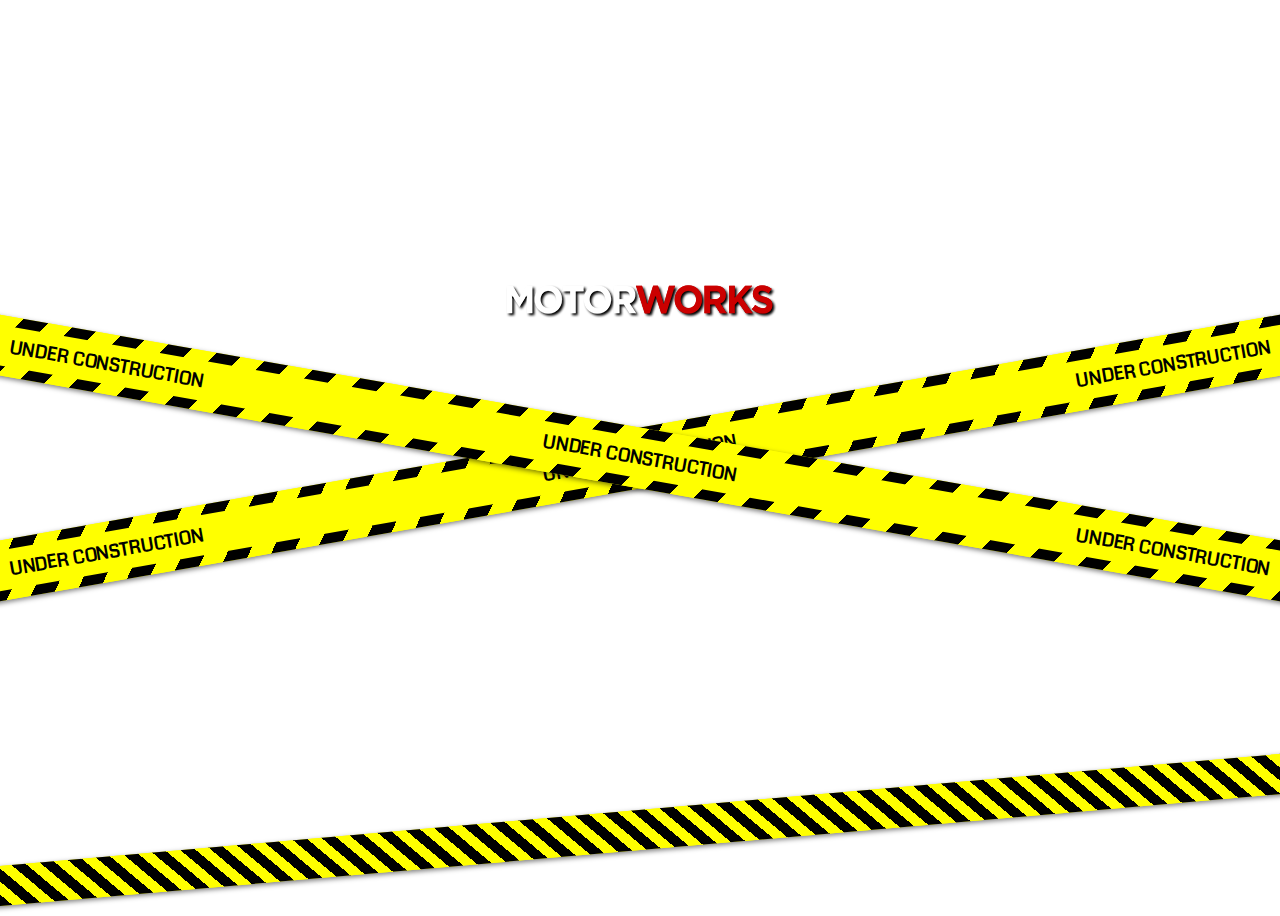
==== index.html @ f70a5d52 "First v of the page" ====
<!DOCTYPE html>
<html lang="en">
<head>
    <meta charset="UTF-8">
    <meta name="viewport" content="width=device-width, initial-scale=1.0">
    <title>Boise Motorworks - Coming Soon</title>
    <link rel="stylesheet" href="css/style.css" type="text/css">
</head>
<body>
    <div class="tape hazard-border">UNDER CONSTRUCTION <span></span> UNDER CONSTRUCTION<span></span> UNDER CONSTRUCTION</div>
    <div class="tape hazard-border">UNDER CONSTRUCTION <span></span> UNDER CONSTRUCTION<span></span> UNDER CONSTRUCTION</div>
    <div class="tape"></div>
    <div class="container">
        <div class="logo">
            <img src="img/logo.png">
        </div>
        <div class="message">
            <span>COMING SOON:</span>
            <span>A fine neighborhood</span>
            <span>German Autos Only</span>
            <span>Repair Shop!</span>
        </div>
    </div>
</body>
</html>
---- css/style.css ----
@font-face {
    font-family: 'CodaRegular';
    src: url('../fonts/Coda-Regular.ttf') format('truetype');
    font-weight: normal;
    font-style: normal;
}

body {
    display: flex;
    justify-content: center;
    align-items: center;
    height: 100vh;
    background: url('../img/background.jpg') no-repeat center center;
    background-size: cover;
    text-align: center;
    font-family: Arial, sans-serif;
    color: white;
    overflow: hidden;
}
.container {
    position: relative;
    max-width: 600px;
    padding: 20px;
    border-radius: 10px;
    z-index: 2;
}
.logo {
    font-size: 36px;
    font-weight: bold;
}
.highlight {
    color: #C12C2C;
}
.tape {
    position: absolute;
    width: 100vw;
    height: 40px;
    background: yellow;
    color: black;
    font-size: 18px;
    font-weight: bold;
    text-align: center;
    left: 50%;
    transform: translateX(-50%) rotate(-10deg);
    box-shadow: 2px 2px 5px rgba(0, 0, 0, 0.5);
    white-space: nowrap;
    border-top: 5px solid transparent;
    border-bottom: 5px solid transparent;
    display: flex;
    justify-content: space-between;
    align-items: center;
    padding: 0 20px;
    font-family: 'CodaRegular', Arial, sans-serif;

}
.hazard-border {
  border: 10px solid pink;
  border-image: repeating-linear-gradient(
    -55deg,
    #000,
    #000 20px,
    yellow 20px,
    yellow 40px
  ) 10;
}
.tape:nth-child(2) {
    transform: translateX(-50%) rotate(10deg);
}
.tape:nth-child(3) {
    top: 90%;
    transform: translateX(-50%) rotate(-5deg);
    background-image: repeating-linear-gradient(
        45deg,
        yellow 0px, yellow 10px,
        black 10px, black 20px
    );
    border:none
}
.message {
    margin-top: 200px;
    z-index: 2;
    display: flex;
    flex-direction: column;
    align-items: center;
    font-family: 'CodaRegular', Arial, sans-serif;
}
.message span {
    display: block;
    margin: 5px 0;
}
.message span:nth-child(1) {
    font-size: 25px;
}
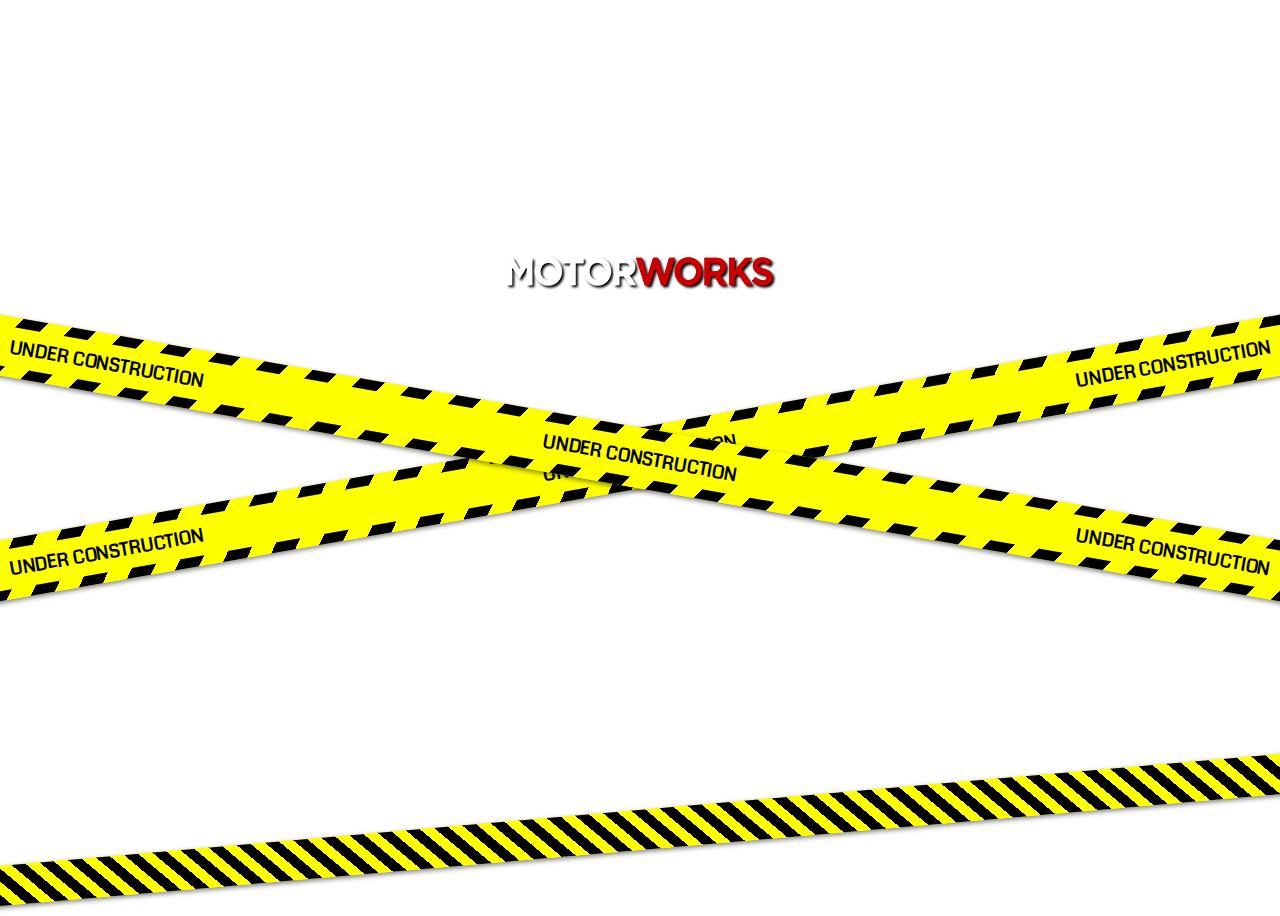
==== commit b0b73b28: "Update index.html" ====
--- a/index.html
+++ b/index.html
@@ -7,8 +7,8 @@
     <link rel="stylesheet" href="css/style.css" type="text/css">
 </head>
 <body>
-    <div class="tape hazard-border">UNDER CONSTRUCTION <span></span> UNDER CONSTRUCTION<span></span> UNDER CONSTRUCTION</div>
-    <div class="tape hazard-border">UNDER CONSTRUCTION <span></span> UNDER CONSTRUCTION<span></span> UNDER CONSTRUCTION</div>
+    <div class="tape hazard-border">UNDER CONSTRUCTION <span></span> &nbsp;UNDER CONSTRUCTION<span></span> &nbsp;UNDER CONSTRUCTION</div>
+    <div class="tape hazard-border">UNDER CONSTRUCTION <span></span> &nbsp;UNDER CONSTRUCTION<span></span> &nbsp;UNDER CONSTRUCTION</div>
     <div class="tape"></div>
     <div class="container">
         <div class="logo">
--- a/css/style.css
+++ b/css/style.css
@@ -83,6 +83,7 @@
     flex-direction: column;
     align-items: center;
     font-family: 'CodaRegular', Arial, sans-serif;
+    font-size: 30px;
 }
 .message span {
     display: block;
@@ -90,4 +91,4 @@
 }
 .message span:nth-child(1) {
     font-size: 25px;
-}+}
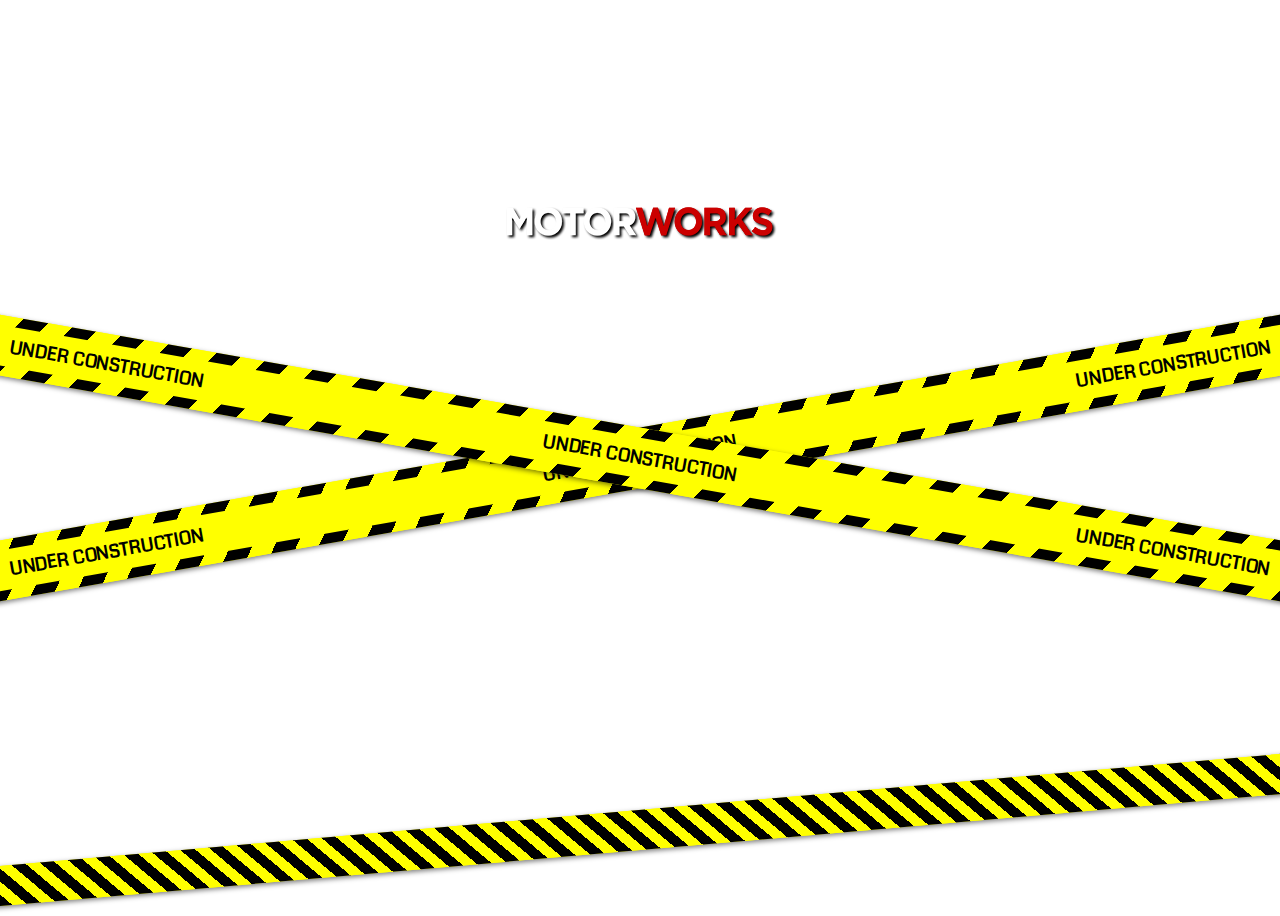
==== commit b6afa45c: "mobile style fixes" ====
--- a/index.html
+++ b/index.html
@@ -7,6 +7,7 @@
     <link rel="stylesheet" href="css/style.css" type="text/css">
 </head>
 <body>
+
     <div class="tape hazard-border">UNDER CONSTRUCTION <span></span> &nbsp;UNDER CONSTRUCTION<span></span> &nbsp;UNDER CONSTRUCTION</div>
     <div class="tape hazard-border">UNDER CONSTRUCTION <span></span> &nbsp;UNDER CONSTRUCTION<span></span> &nbsp;UNDER CONSTRUCTION</div>
     <div class="tape"></div>
--- a/css/style.css
+++ b/css/style.css
@@ -77,7 +77,7 @@
     border:none
 }
 .message {
-    margin-top: 200px;
+    margin-top: 300px;
     z-index: 2;
     display: flex;
     flex-direction: column;
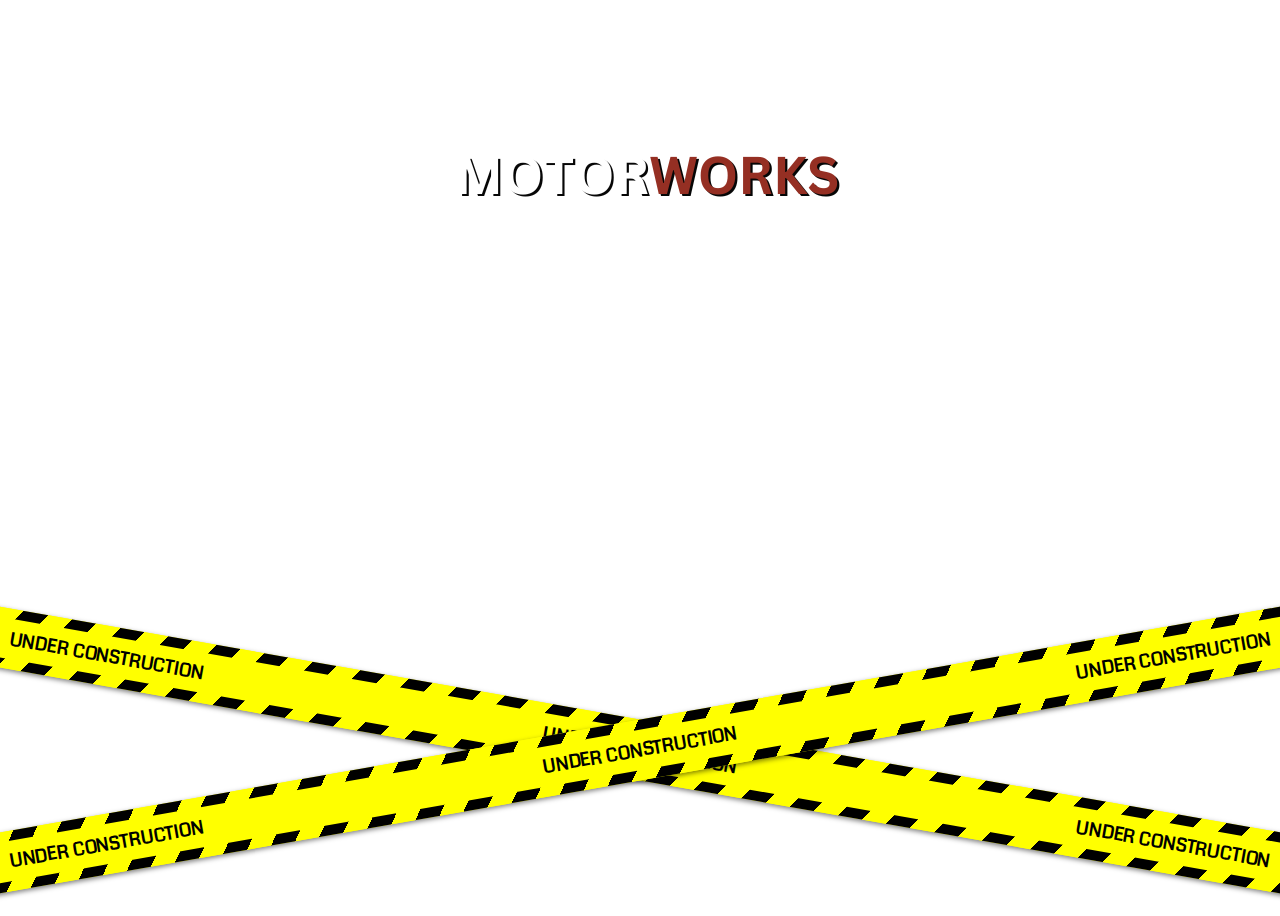
==== commit 7b815db6: "logo changed, the tapes positioning changed" ====
--- a/index.html
+++ b/index.html
@@ -7,10 +7,6 @@
     <link rel="stylesheet" href="css/style.css" type="text/css">
 </head>
 <body>
-
-    <div class="tape hazard-border">UNDER CONSTRUCTION <span></span> &nbsp;UNDER CONSTRUCTION<span></span> &nbsp;UNDER CONSTRUCTION</div>
-    <div class="tape hazard-border">UNDER CONSTRUCTION <span></span> &nbsp;UNDER CONSTRUCTION<span></span> &nbsp;UNDER CONSTRUCTION</div>
-    <div class="tape"></div>
     <div class="container">
         <div class="logo">
             <img src="img/logo.png">
@@ -22,5 +18,7 @@
             <span>Repair Shop!</span>
         </div>
     </div>
+    <div class="tape hazard-border">UNDER CONSTRUCTION <span></span> &nbsp;UNDER CONSTRUCTION<span></span> &nbsp;UNDER CONSTRUCTION</div>
+    <div class="tape hazard-border">UNDER CONSTRUCTION <span></span> &nbsp;UNDER CONSTRUCTION<span></span> &nbsp;UNDER CONSTRUCTION</div>
 </body>
-</html>
+</html>--- a/css/style.css
+++ b/css/style.css
@@ -4,11 +4,10 @@
     font-weight: normal;
     font-style: normal;
 }
-
 body {
     display: flex;
     justify-content: center;
-    align-items: center;
+    align-items: flex-start;
     height: 100vh;
     background: url('../img/background.jpg') no-repeat center center;
     background-size: cover;
@@ -31,8 +30,10 @@
 .highlight {
     color: #C12C2C;
 }
-.tape {
+.tape, tape2 {
     position: absolute;
+    bottom: 120px;
+    z-index: 1;
     width: 100vw;
     height: 40px;
     background: yellow;
@@ -54,7 +55,7 @@
 
 }
 .hazard-border {
-  border: 10px solid pink;
+  border: 10px solid;
   border-image: repeating-linear-gradient(
     -55deg,
     #000,
@@ -66,19 +67,9 @@
 .tape:nth-child(2) {
     transform: translateX(-50%) rotate(10deg);
 }
-.tape:nth-child(3) {
-    top: 90%;
-    transform: translateX(-50%) rotate(-5deg);
-    background-image: repeating-linear-gradient(
-        45deg,
-        yellow 0px, yellow 10px,
-        black 10px, black 20px
-    );
-    border:none
-}
 .message {
-    margin-top: 300px;
-    z-index: 2;
+    position:relative;
+    z-index: 3;
     display: flex;
     flex-direction: column;
     align-items: center;
@@ -91,4 +82,4 @@
 }
 .message span:nth-child(1) {
     font-size: 25px;
-}
+}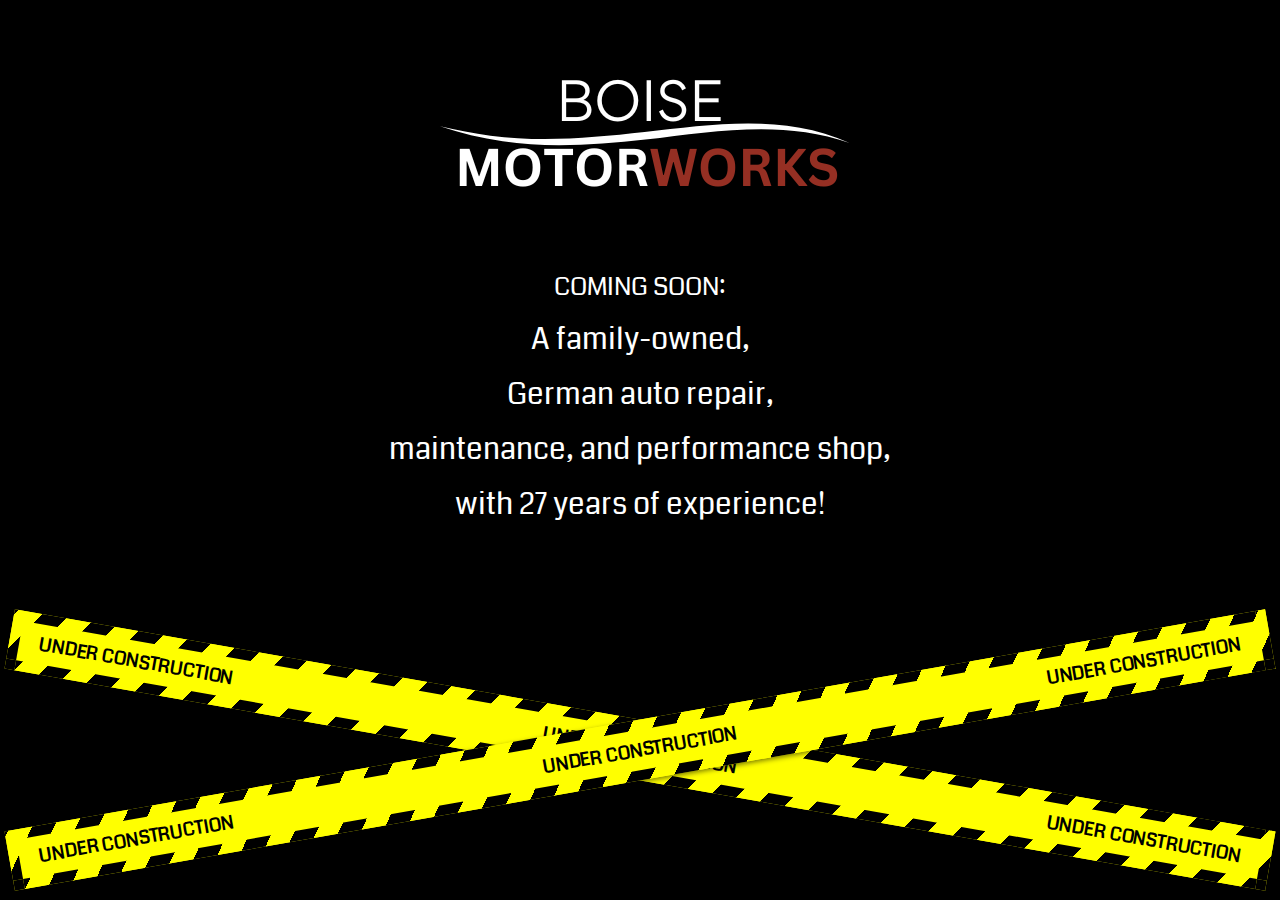
==== commit b2c48cd6: "mobile styles update" ====
--- a/index.html
+++ b/index.html
@@ -13,12 +13,21 @@
         </div>
         <div class="message">
             <span>COMING SOON:</span>
-            <span>A fine neighborhood</span>
-            <span>German Autos Only</span>
-            <span>Repair Shop!</span>
+            <span>A family-owned,</span>
+            <span>German auto repair,</span>
+            <span>maintenance, and performance shop,</span>
+            <span>with 27 years of experience!</span>
         </div>
     </div>
-    <div class="tape hazard-border">UNDER CONSTRUCTION <span></span> &nbsp;UNDER CONSTRUCTION<span></span> &nbsp;UNDER CONSTRUCTION</div>
-    <div class="tape hazard-border">UNDER CONSTRUCTION <span></span> &nbsp;UNDER CONSTRUCTION<span></span> &nbsp;UNDER CONSTRUCTION</div>
+    <div class="tape hazard-border">
+        UNDER CONSTRUCTION
+        <span>UNDER CONSTRUCTION</span>
+        <span>UNDER CONSTRUCTION</span>
+    </div>
+    <div class="tape hazard-border">
+        UNDER CONSTRUCTION
+        <span>UNDER CONSTRUCTION</span>
+        <span>UNDER CONSTRUCTION</span>
+    </div>
 </body>
 </html>--- a/css/style.css
+++ b/css/style.css
@@ -1,85 +1,125 @@
-@font-face {
-    font-family: 'CodaRegular';
-    src: url('../fonts/Coda-Regular.ttf') format('truetype');
-    font-weight: normal;
-    font-style: normal;
-}
-body {
-    display: flex;
-    justify-content: center;
-    align-items: flex-start;
-    height: 100vh;
-    background: url('../img/background.jpg') no-repeat center center;
-    background-size: cover;
-    text-align: center;
-    font-family: Arial, sans-serif;
-    color: white;
-    overflow: hidden;
-}
-.container {
-    position: relative;
-    max-width: 600px;
-    padding: 20px;
-    border-radius: 10px;
-    z-index: 2;
-}
-.logo {
-    font-size: 36px;
-    font-weight: bold;
-}
-.highlight {
-    color: #C12C2C;
-}
-.tape, tape2 {
-    position: absolute;
-    bottom: 120px;
-    z-index: 1;
-    width: 100vw;
-    height: 40px;
-    background: yellow;
-    color: black;
-    font-size: 18px;
-    font-weight: bold;
-    text-align: center;
-    left: 50%;
-    transform: translateX(-50%) rotate(-10deg);
-    box-shadow: 2px 2px 5px rgba(0, 0, 0, 0.5);
-    white-space: nowrap;
-    border-top: 5px solid transparent;
-    border-bottom: 5px solid transparent;
-    display: flex;
-    justify-content: space-between;
-    align-items: center;
-    padding: 0 20px;
-    font-family: 'CodaRegular', Arial, sans-serif;
-
-}
-.hazard-border {
-  border: 10px solid;
-  border-image: repeating-linear-gradient(
-    -55deg,
-    #000,
-    #000 20px,
-    yellow 20px,
-    yellow 40px
-  ) 10;
-}
-.tape:nth-child(2) {
-    transform: translateX(-50%) rotate(10deg);
-}
-.message {
-    position:relative;
-    z-index: 3;
-    display: flex;
-    flex-direction: column;
-    align-items: center;
-    font-family: 'CodaRegular', Arial, sans-serif;
-    font-size: 30px;
-}
-.message span {
-    display: block;
-    margin: 5px 0;
-}
-.message span:nth-child(1) {
-    font-size: 25px;
-}+* {
+    margin: 0;
+    padding: 0;
+    box-sizing: border-box;
+  }
+  
+  html, body {
+    line-height: 1.5;
+      background: #000;
+  }
+  
+  @font-face {
+      font-family: 'CodaRegular';
+      src: url('../fonts/Coda-Regular.ttf') format('truetype');
+      font-weight: normal;
+      font-style: normal;
+  }
+  body {
+      display: flex;
+      justify-content: center;
+      align-items: flex-start;
+      height: 100vh;
+      background: url('../img/background.jpg') no-repeat center center;
+      background-size: cover;
+      text-align: center;
+      font-family: Arial, sans-serif;
+      color: white;
+      overflow: hidden;
+  }
+  .container {
+      position: relative;
+      max-width: 600px;
+      padding: 20px;
+      border-radius: 10px;
+      z-index: 2;
+  }
+  .logo {
+      font-size: 36px;
+      font-weight: bold;
+  }
+  .highlight {
+      color: #C12C2C;
+  }
+  .tape {
+      position: absolute;
+      bottom: 120px;
+      z-index: 1;
+      width: 100vw;
+      height: 40px;
+      background: yellow;
+      color: black;
+      font-size: 18px;
+      font-weight: bold;
+      text-align: center;
+      left: 50%;
+      transform: translateX(-50%) rotate(-10deg);
+      box-shadow: 2px 2px 5px rgba(0, 0, 0, 0.5);
+      white-space: nowrap;
+      display: flex;
+      justify-content: space-between;
+      align-items: center;
+      padding: 0 20px;
+      font-family: 'CodaRegular', Arial, sans-serif;
+  
+  }
+  .hazard-border {
+    border: 10px solid;
+    border-image: repeating-linear-gradient(
+      -55deg,
+      #000,
+      #000 20px,
+      yellow 20px,
+      yellow 40px
+    ) 10;
+  }
+  .tape:nth-child(2) {
+      transform: translateX(-50%) rotate(10deg);
+  }
+  .message {
+      position:relative;
+      z-index: 3;
+      display: flex;
+      flex-direction: column;
+      align-items: center;
+      font-family: 'CodaRegular', Arial, sans-serif;
+      font-size: 30px;
+  }
+  .message span {
+      display: block;
+      margin: 5px 0;
+  }
+  .message span:nth-child(1) {
+      font-size: 25px;
+  }
+  
+  .logo img {
+      max-width:100%
+  }
+  
+  .tape.hazard-border {
+      height:60px;
+  }
+  
+  .tape.hazard-border span {
+      padding-left: 10px;
+  }
+  
+  @media (max-width: 768px) {
+      .tape.hazard-border span {
+          display: none;
+      }
+      .tape.hazard-border {
+          height:40px;
+          bottom: 60px;
+          justify-content: center;
+      }
+  }
+  @media (max-width: 768px) and (orientation: landscape) {
+      body {
+              height: 100%!important;
+              position: relative;
+              overflow-y: scroll!important;
+              padding-bottom: 200px;
+      }
+  }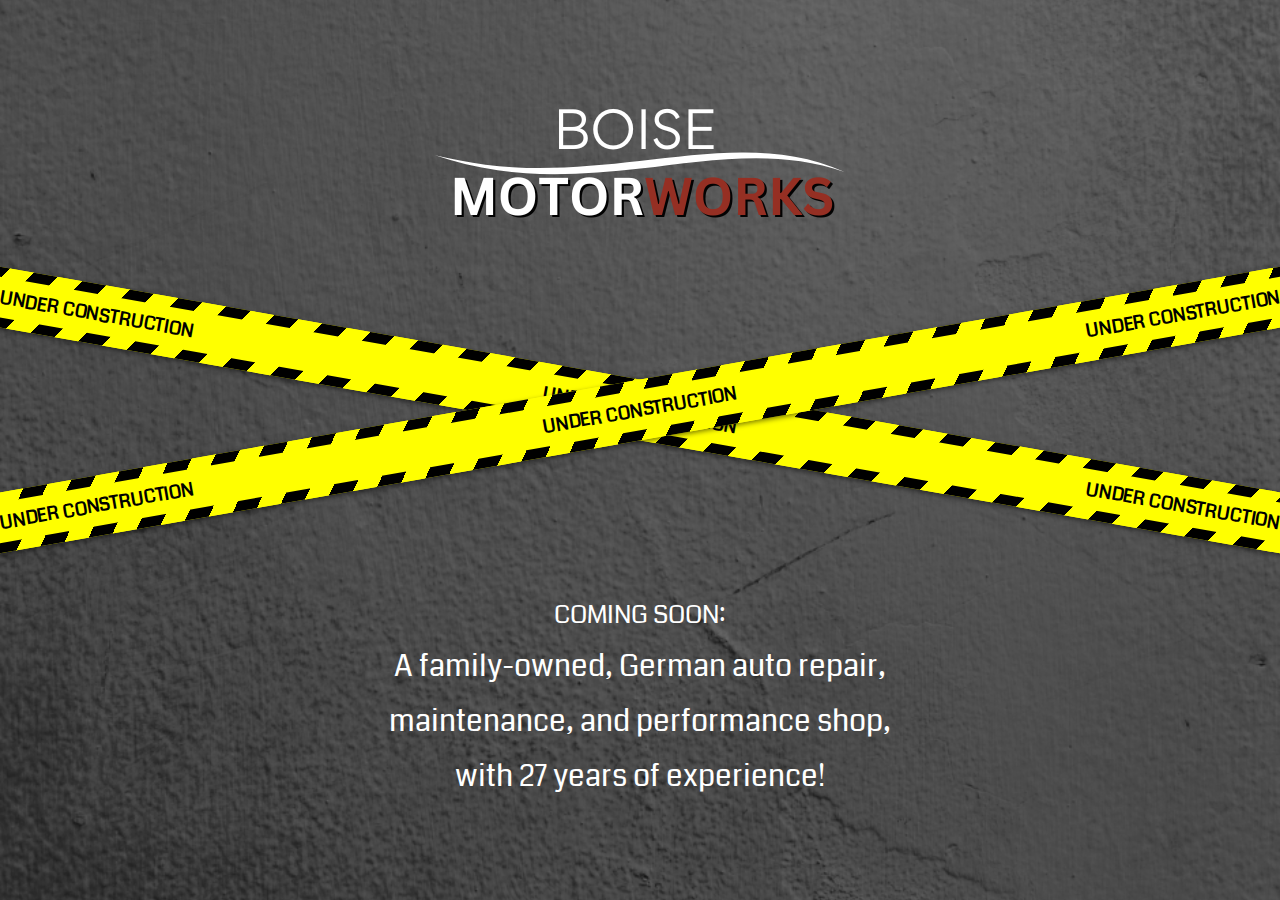
==== commit d4f90e00: "mobile styles update" ====
--- a/index.html
+++ b/index.html
@@ -1,5 +1,4 @@
-<!DOCTYPE html>
-<html lang="en">
+<html lang="en" style="">
 <head>
     <meta charset="UTF-8">
     <meta name="viewport" content="width=device-width, initial-scale=1.0">
@@ -8,26 +7,28 @@
 </head>
 <body>
     <div class="container">
-        <div class="logo">
+        <div class="logo" style="">
             <img src="img/logo.png">
+        </div>
+
+        <div class="tape-box">
+            <div class="tape hazard-border">
+                UNDER CONSTRUCTION
+                <span>UNDER CONSTRUCTION</span>
+                <span>UNDER CONSTRUCTION</span>
+            </div>
+            <div class="tape hazard-border">
+                UNDER CONSTRUCTION
+                <span>UNDER CONSTRUCTION</span>
+                <span>UNDER CONSTRUCTION</span>
+            </div>
         </div>
         <div class="message">
             <span>COMING SOON:</span>
-            <span>A family-owned,</span>
-            <span>German auto repair,</span>
+            <span>A family-owned, German auto repair,</span>
             <span>maintenance, and performance shop,</span>
             <span>with 27 years of experience!</span>
         </div>
     </div>
-    <div class="tape hazard-border">
-        UNDER CONSTRUCTION
-        <span>UNDER CONSTRUCTION</span>
-        <span>UNDER CONSTRUCTION</span>
-    </div>
-    <div class="tape hazard-border">
-        UNDER CONSTRUCTION
-        <span>UNDER CONSTRUCTION</span>
-        <span>UNDER CONSTRUCTION</span>
-    </div>
 </body>
 </html>--- a/css/style.css
+++ b/css/style.css
@@ -2,124 +2,174 @@
     margin: 0;
     padding: 0;
     box-sizing: border-box;
-  }
-  
-  html, body {
+}
+
+html,
+body {
     line-height: 1.5;
-      background: #000;
-  }
-  
-  @font-face {
-      font-family: 'CodaRegular';
-      src: url('../fonts/Coda-Regular.ttf') format('truetype');
-      font-weight: normal;
-      font-style: normal;
-  }
-  body {
-      display: flex;
-      justify-content: center;
-      align-items: flex-start;
-      height: 100vh;
-      background: url('../img/background.jpg') no-repeat center center;
-      background-size: cover;
-      text-align: center;
-      font-family: Arial, sans-serif;
-      color: white;
-      overflow: hidden;
-  }
-  .container {
-      position: relative;
-      max-width: 600px;
-      padding: 20px;
-      border-radius: 10px;
-      z-index: 2;
-  }
-  .logo {
-      font-size: 36px;
-      font-weight: bold;
-  }
-  .highlight {
-      color: #C12C2C;
-  }
-  .tape {
-      position: absolute;
-      bottom: 120px;
-      z-index: 1;
-      width: 100vw;
-      height: 40px;
-      background: yellow;
-      color: black;
-      font-size: 18px;
-      font-weight: bold;
-      text-align: center;
-      left: 50%;
-      transform: translateX(-50%) rotate(-10deg);
-      box-shadow: 2px 2px 5px rgba(0, 0, 0, 0.5);
-      white-space: nowrap;
-      display: flex;
-      justify-content: space-between;
-      align-items: center;
-      padding: 0 20px;
-      font-family: 'CodaRegular', Arial, sans-serif;
-  
-  }
-  .hazard-border {
+    background: #000;
+}
+
+html {
+    height: 100%;
+    position: relative;
+    /*overflow-y: scroll;*/
+    overflow-y: hidden;
+}
+
+@font-face {
+    font-family: 'CodaRegular';
+    src: url('../fonts/Coda-Regular.ttf') format('truetype');
+    font-weight: normal;
+    font-style: normal;
+}
+
+body {
+    display: flex;
+    justify-content: center;
+    align-items: flex-start;
+    height: 100vh;
+    background: url('../img/background.png') no-repeat center center;
+    background-size: cover;
+    text-align: center;
+    font-family: Arial, sans-serif;
+    color: white;
+    overflow: hidden;
+}
+
+.container {
+    position: relative;
+    max-width: 600px;
+    padding: 20px;
+    border-radius: 10px;
+    z-index: 2;
+    display: flex;
+    flex-direction: column;
+    height: 100%;
+    justify-content: space-around;
+}
+
+.logo {
+    font-size: 36px;
+    font-weight: bold;
+}
+
+.highlight {
+    color: #C12C2C;
+}
+
+.tape {
+    position: absolute;
+    bottom: 370px;
+    z-index: 3;
+    width: calc(100vw + 80px);
+    height: 40px;
+    background: yellow;
+    color: black;
+    font-size: 18px;
+    font-weight: bold;
+    text-align: center;
+    left: 50%;
+    transform: translateX(-50%) rotate(10deg);
+    box-shadow: 2px 2px 5px rgba(0, 0, 0, 0.5);
+    white-space: nowrap;
+    display: flex;
+    justify-content: space-between;
+    align-items: center;
+    padding: 0 20px;
+    font-family: 'CodaRegular', Arial, sans-serif;
+    bottom: 0;
+    position: relative;
+}
+
+.hazard-border {
     border: 10px solid;
-    border-image: repeating-linear-gradient(
-      -55deg,
-      #000,
-      #000 20px,
-      yellow 20px,
-      yellow 40px
-    ) 10;
-  }
-  .tape:nth-child(2) {
-      transform: translateX(-50%) rotate(10deg);
-  }
-  .message {
-      position:relative;
-      z-index: 3;
-      display: flex;
-      flex-direction: column;
-      align-items: center;
-      font-family: 'CodaRegular', Arial, sans-serif;
-      font-size: 30px;
-  }
-  .message span {
-      display: block;
-      margin: 5px 0;
-  }
-  .message span:nth-child(1) {
-      font-size: 25px;
-  }
-  
-  .logo img {
-      max-width:100%
-  }
-  
-  .tape.hazard-border {
-      height:60px;
-  }
-  
-  .tape.hazard-border span {
-      padding-left: 10px;
-  }
-  
-  @media (max-width: 768px) {
-      .tape.hazard-border span {
-          display: none;
-      }
-      .tape.hazard-border {
-          height:40px;
-          bottom: 60px;
-          justify-content: center;
-      }
-  }
-  @media (max-width: 768px) and (orientation: landscape) {
-      body {
-              height: 100%!important;
-              position: relative;
-              overflow-y: scroll!important;
-              padding-bottom: 200px;
-      }
-  }+    border-image: repeating-linear-gradient(-55deg,
+            #000,
+            #000 20px,
+            yellow 20px,
+            yellow 40px) 10;
+}
+
+.tape:nth-child(2) {
+    transform: translateX(-50%) rotate(-10deg);
+    margin-top: -60px;
+}
+
+.message {
+    position: relative;
+    z-index: 1;
+    display: flex;
+    flex-direction: column;
+    align-items: center;
+    font-family: 'CodaRegular', Arial, sans-serif;
+    font-size: 30px;
+}
+
+.message span {
+    display: block;
+    margin: 5px 0;
+}
+
+.message span:nth-child(1) {
+    font-size: 25px;
+}
+
+.logo img {
+    max-width: 100%;
+}
+
+.tape.hazard-border {
+    height: 60px;
+}
+
+.tape.hazard-border span {
+    padding-left: 10px;
+}
+
+@media (max-width: 768px) {
+    .tape.hazard-border span {
+        display: none;
+    }
+
+    .tape.hazard-border {
+        height: 40px;
+
+        justify-content: center;
+
+    }
+
+    .message {
+        font-size: 16px;
+    }
+
+    .tape:nth-child(2) {
+
+        margin-top: -40px;
+    }
+    .logo img {
+        max-width: 60%;
+    }
+    
+}
+
+@media (max-width: 960px) and (orientation: landscape) {
+    body {
+        height: 100%;
+        position: relative;
+        /*overflow-y: scroll;*/
+        overflow-y: hidden;
+    }
+
+    .logo img {
+        max-width: 30%;
+    }
+
+    .message {
+        font-size: 13px;
+    }
+
+    .message span:nth-child(1) {
+        font-size: 16px;
+    }
+}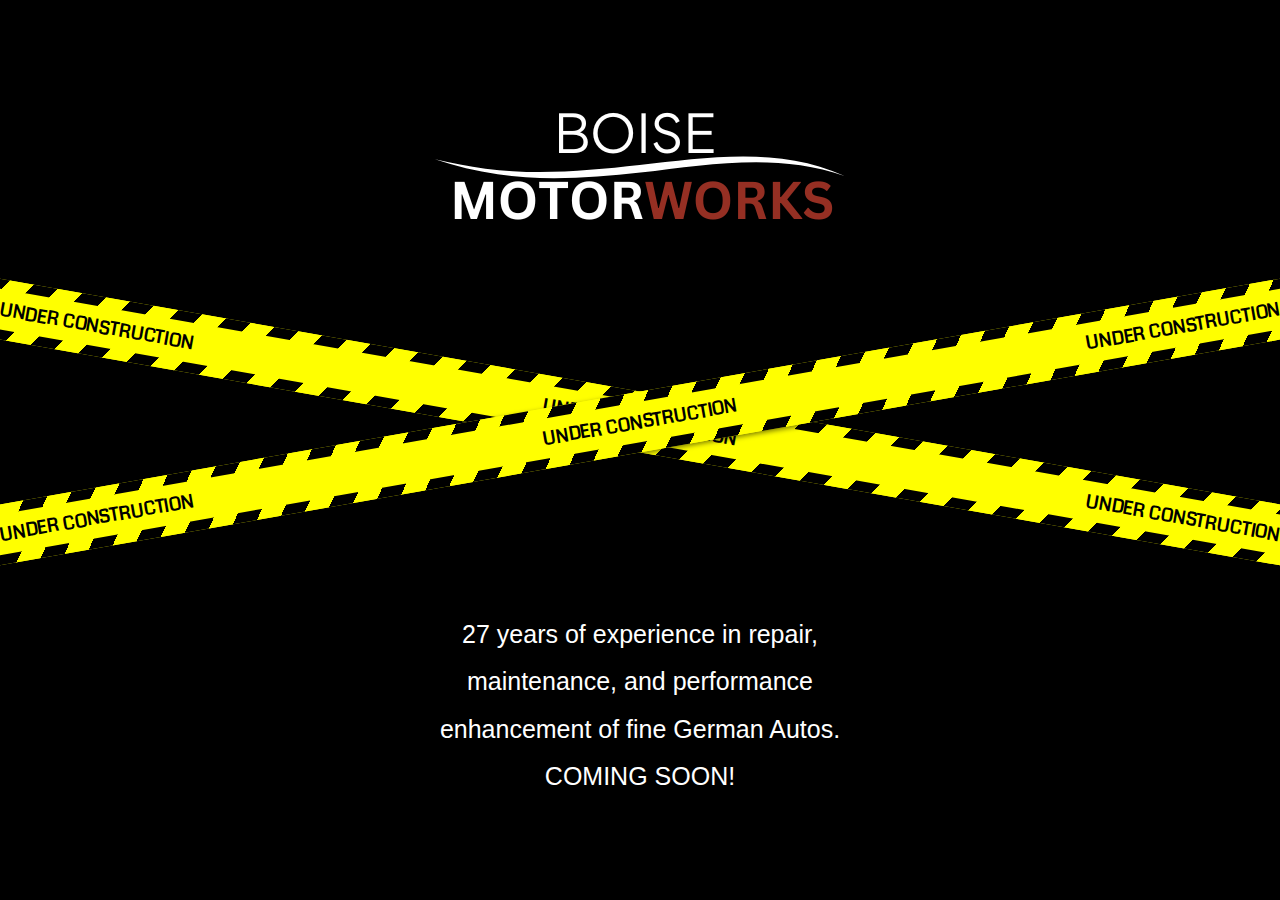
==== commit a3bb659b: "deleted not chosen styles + new font added" ====
--- a/index.html
+++ b/index.html
@@ -24,10 +24,10 @@
             </div>
         </div>
         <div class="message">
-            <span>COMING SOON:</span>
-            <span>A family-owned, German auto repair,</span>
-            <span>maintenance, and performance shop,</span>
-            <span>with 27 years of experience!</span>
+            <span>27 years of experience in repair,</span>
+            <span>maintenance, and performance </span>
+            <span>enhancement of fine German Autos.</span>
+            <span>COMING SOON!</span>
         </div>
     </div>
 </body>
--- a/css/style.css
+++ b/css/style.css
@@ -24,12 +24,19 @@
     font-style: normal;
 }
 
+@font-face {
+    font-family: 'PoiretOne';
+    src: url('../fonts/PoiretOne-Regular.ttf') format('truetype');
+    font-weight: normal;
+    font-style: normal;
+}
+
 body {
     display: flex;
     justify-content: center;
     align-items: flex-start;
     height: 100vh;
-    background: url('../img/background.png') no-repeat center center;
+    background: url('../img/background.jpg') no-repeat center center;
     background-size: cover;
     text-align: center;
     font-family: Arial, sans-serif;
@@ -102,8 +109,9 @@
     display: flex;
     flex-direction: column;
     align-items: center;
-    font-family: 'CodaRegular', Arial, sans-serif;
-    font-size: 30px;
+    font-family: 'Poiret One', sans-serif;
+    font-weight: lighter;
+    font-size: 25px;
 }
 
 .message span {
@@ -112,7 +120,7 @@
 }
 
 .message span:nth-child(1) {
-    font-size: 25px;
+    /*font-size: 25px;*/
 }
 
 .logo img {
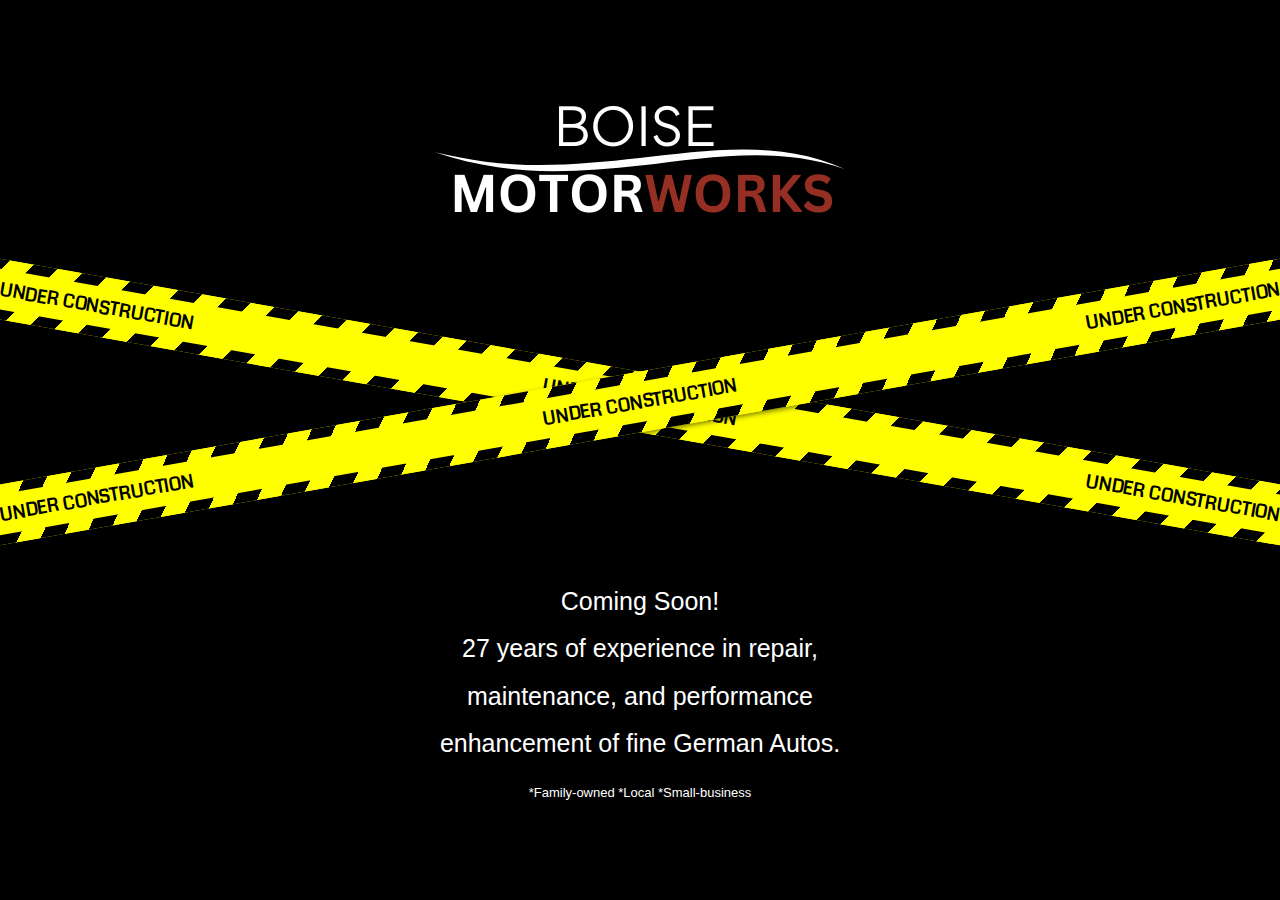
==== commit dd817af6: "text structure changed" ====
--- a/index.html
+++ b/index.html
@@ -24,10 +24,12 @@
             </div>
         </div>
         <div class="message">
+            <span>Coming Soon!</span>
             <span>27 years of experience in repair,</span>
             <span>maintenance, and performance </span>
             <span>enhancement of fine German Autos.</span>
-            <span>COMING SOON!</span>
+            <span></span>
+            <span class="sm">*Family-owned *Local *Small-business</span>
         </div>
     </div>
 </body>
--- a/css/style.css
+++ b/css/style.css
@@ -13,7 +13,6 @@
 html {
     height: 100%;
     position: relative;
-    /*overflow-y: scroll;*/
     overflow-y: hidden;
 }
 
@@ -113,14 +112,13 @@
     font-weight: lighter;
     font-size: 25px;
 }
+.sm {
+    font-size: 13px;
+}
 
 .message span {
     display: block;
     margin: 5px 0;
-}
-
-.message span:nth-child(1) {
-    /*font-size: 25px;*/
 }
 
 .logo img {
@@ -151,6 +149,10 @@
         font-size: 16px;
     }
 
+    .sm {
+        font-size: 8px;
+    }
+
     .tape:nth-child(2) {
 
         margin-top: -40px;
@@ -165,7 +167,6 @@
     body {
         height: 100%;
         position: relative;
-        /*overflow-y: scroll;*/
         overflow-y: hidden;
     }
 
